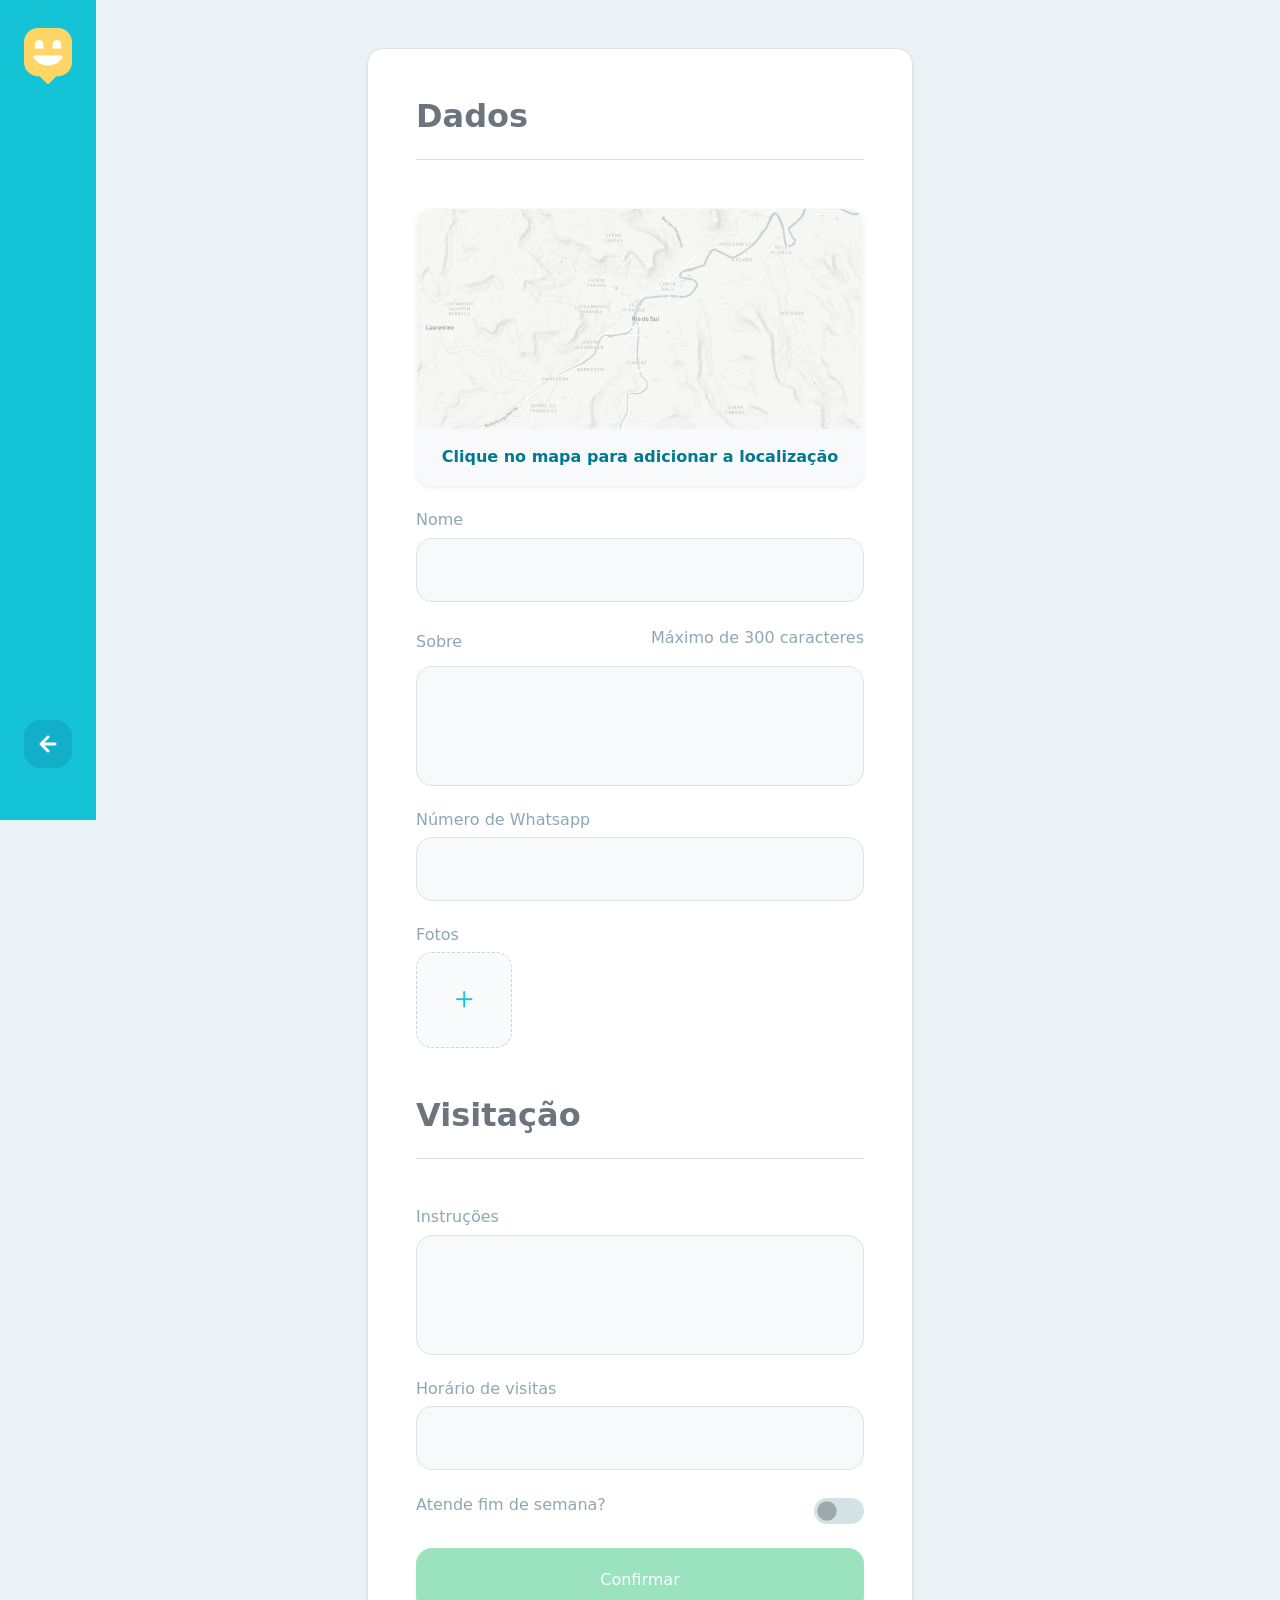
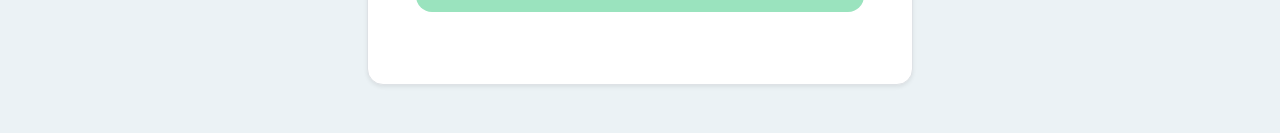
==== bootstrap/dados.html @ 47d3cef7 "primeira alteração" ====
<!doctype html>
<html lang="en">

<head>
    <meta charset="utf-8" />
    <meta name="viewport" content="width=device-width, initial-scale=1" />
    <title>Bootstrap demo</title>
    <link href="https://cdn.jsdelivr.net/npm/bootstrap@5.3.8/dist/css/bootstrap.min.css" rel="stylesheet"
        integrity="sha384-sRIl4kxILFvY47J16cr9ZwB07vP4J8+LH7qKQnuqkuIAvNWLzeN8tE5YBujZqJLB" crossorigin="anonymous" />
    <link rel="stylesheet" href="style.css" />
</head>

<body class="dados" style="background-color: #ebf2f5">
    <div class="container">
        <div class="row">
            <div class="col-3">

                <div class="d-flex flex-row text-white sidebar">
                    <img src="img/LogoDados.png" alt="LogoDados" class="logodados" />

                    <a class="btn btn-dados d-flex" href="index.html" role="button">
                        <img src="img/Botão.png" alt="Ícone" class="" />
                    </a>

                </div>
            </div>

            <div class="col-6 mt-5 mb-5">
                <div class="bg-white rounded-4 shadow-sm p-4 p-md-5 border text-secondary">
                    <h2 class="fw-bold">Dados</h2>

                    <div class="linha mt-4"></div>

                    <div class="card border-light shadow-sm rounded-4 overflow-hidden mt-5" style="max-width: 550px">
                        <!-- Área do Mapa (Imagem) -->
                        <div class="bg-light d-flex align-items-center justify-content-center" style="height: 220px">
                            <img src="img/mapa.png" class="w-100 h-100 object-fit-cover" alt="Mapa" />
                        </div>

                        <!-- Rodapé com o Texto -->
                        <div class="text-center py-3 bg-body-tertiary btn-input">
                            <a href="#" class="text-decoration-none fw-semibold " style="color: #007991">
                                Clique no mapa para adicionar a localização
                            </a>
                        </div>
                    </div>

                    <div>

                        <h6 class="mt-4" style="color: #8fa7b2">Nome</h6>

                        <div class="input-group input-group-lg ">
                            <input type="text" class="form-control rounded-4 bg-body-tertiary btn-input"
                                style="width: 548px; height: 64px;" />
                        </div>

                    </div>

                    <div>

                        <div class="mt-4 d-flex center align-items-center justify-content-between">
                            <h6 class="" style="color: #8fa7b2">Sobre</h6>
                            <p class="" style="color: #8FA7B2">Máximo de 300 caracteres</p>
                        </div>
                        <div class="input-group input-group-lg ">
                            <input type="text" class="form-control rounded-4 bg-body-tertiary btn-input"
                                style="width: 548px; height: 120px;" />
                        </div>

                    </div>

                    <div>

                        <h6 class="mt-4" style="color: #8fa7b2">Número de Whatsapp</h6>

                        <div class="input-group input-group-lg">
                            <input type="text" class="form-control rounded-4 bg-body-tertiary btn-input"
                                style="width: 548px; height: 64px;" />
                        </div>

                    </div>

                    <div>

                        <h6 class="mt-4" style="color: #8fa7b2">Fotos</h6>

                        <div class="mb-3">

                            <input type="file" id="addFoto" class="d-none" accept="image/*">

                            <label for="addFoto"
                                class=" btn-fotos upload-btn d-flex align-items-center justify-content-center border border-dashed rounded-4 bg-light cursor-pointer">
                                <img src="img/+.png" alt="Ícone" class="" />
                            </label>
                        </div>
                    </div>

                    <div>
                        <h2 class="fw-bold mt-5">Visitação</h2>
                        <div class="linha mt-4"></div>
                    </div>
                    <div>

                        <h6 class="mt-5" style="color: #8fa7b2">Instruções</h6>

                        <div class="input-group input-group-lg ">
                            <input type="text" class="form-control rounded-4 bg-body-tertiary btn-input"
                                style="width: 548px; height: 120px;" />
                        </div>

                    </div>

                    <div>

                        <h6 class="mt-4" style="color: #8fa7b2">Horário de visitas</h6>

                        <div class="input-group input-group-lg">
                            <input type="text" class="form-control rounded-4 bg-body-tertiary btn-input"
                                style="width: 548px; height: 64px;" />
                        </div>

                    </div>

                    <div class="mt-4 d-flex align-items-center justify-content-between pb-4">
                        <h6 class="" style="color: #8fa7b2">Atende fim de semana?</h6>

                        <div class="form-check form-switch p-0 m-0">
                            <input class="btn-toggle form-check-input custom-switch" type="checkbox" role="switch"
                                id="switchFimSemana">
                        </div>
                    </div>

                    <div class="d-grid gap-2">
                        <button type="button" class="btn-confirmar btn btn-success mt- mb-4 rounded-4 ">Confirmar</button>
                    </div>
                </div>


            </div>
        </div>
    </div>

    <script src="https://cdn.jsdelivr.net/npm/bootstrap@5.3.8/dist/js/bootstrap.bundle.min.js"
        integrity="sha384-FKyoEForCGlyvwx9Hj09JcYn3nv7wiPVlz7YYwJrWVcXK/BmnVDxM+D2scQbITxI"
        crossorigin="anonymous"></script>
</body>

</html>
---- bootstrap/style.css ----
body {
    background-repeat: no-repeat;
    background-attachment: fixed;
    background-size: cover;
    min-width: 1000px
}

#dados {
    background-color: #EBF2F5;
}

.logo {
    width: 50%;
}

.logodados {
    width: 48px;
    height: 56px;
    position: absolute;
    bottom: 46rem;
}

.crianças {
    width: 65%;
}

.texto {
    max-width: 40%;
}

.btn-customizado {
    background-color: #FFD666;
    border: none;
    border-radius: 30px;
    width: 80px;
    height: 80px;
    display: flex;
    align-items: center;
    justify-content: center;
    position: absolute;
    top: 25rem;
}

.btn-dados {
    background-color: #12AFCB;
    border: none;
    border-radius: 16px;
    width: 48px;
    height: 48px;
    display: flex;
    align-items: center;
    justify-content: center;
    position: absolute;
    top: 45rem;
}

.btn-dados:hover {
    background-color: #17D6EB;
}

.btn-customizado:hover {
  background-color: #96FEFF;
}

.sidebar {
    display: flex;
    flex-direction: column;
    align-items: center;
    justify-content: center;
    padding: 20px;
    background-color: #15C3D6;
    width: 96px;
    height: 820px;
    position: absolute;
    top: 0;
    left: 0;
    z-index: 10;
}

.linha {
    width: 100%;
    height: 1px;
    background-color: #D3E2E5;
    margin: 0;
}

.btn-fotos {
    width: 96px;
    height: 96px;
    border-style: dashed !important;
    border-color: #cbd5e1 !important;
    background-color: #f8fafc !important;
    cursor: pointer;
    transition: background-color 0.2s;
}

.btn-input:hover {
    background-color: #f1f5f9 !important; /* Efeito de hover discreto */
}

.btn-fotos:hover {
    background-color: #f1f5f9 !important; /* Efeito de hover discreto */
}

.btn-toggle {
    width: 50px !important;    /* Força uma largura maior para o botão */
    height: 26px !important;   /* Força uma altura maior para o botão */
    cursor: pointer;           /* Transforma o cursor em "mãozinha" ao passar o mouse */
    background-color: #D3E2E5; /* Cor cinza de fundo quando desativado */
    border: none;              /* Remove a borda padrão do Bootstrap */
}

.btn-toggle:checked {
    background-color: #37c862; /* Cor azul/verde quando o botão for ativado */
    border-color: none;
}

.btn-confirmar {
    background-color: rgba(55, 199, 127, 0.5);
    border: none;
    border-radius: 16px;
    height: 64px;
    display: flex;
    align-items: center;
    justify-content: center;
}

.btn-confirmar:hover {
    background-color: rgba(55, 199, 127, 1);
}
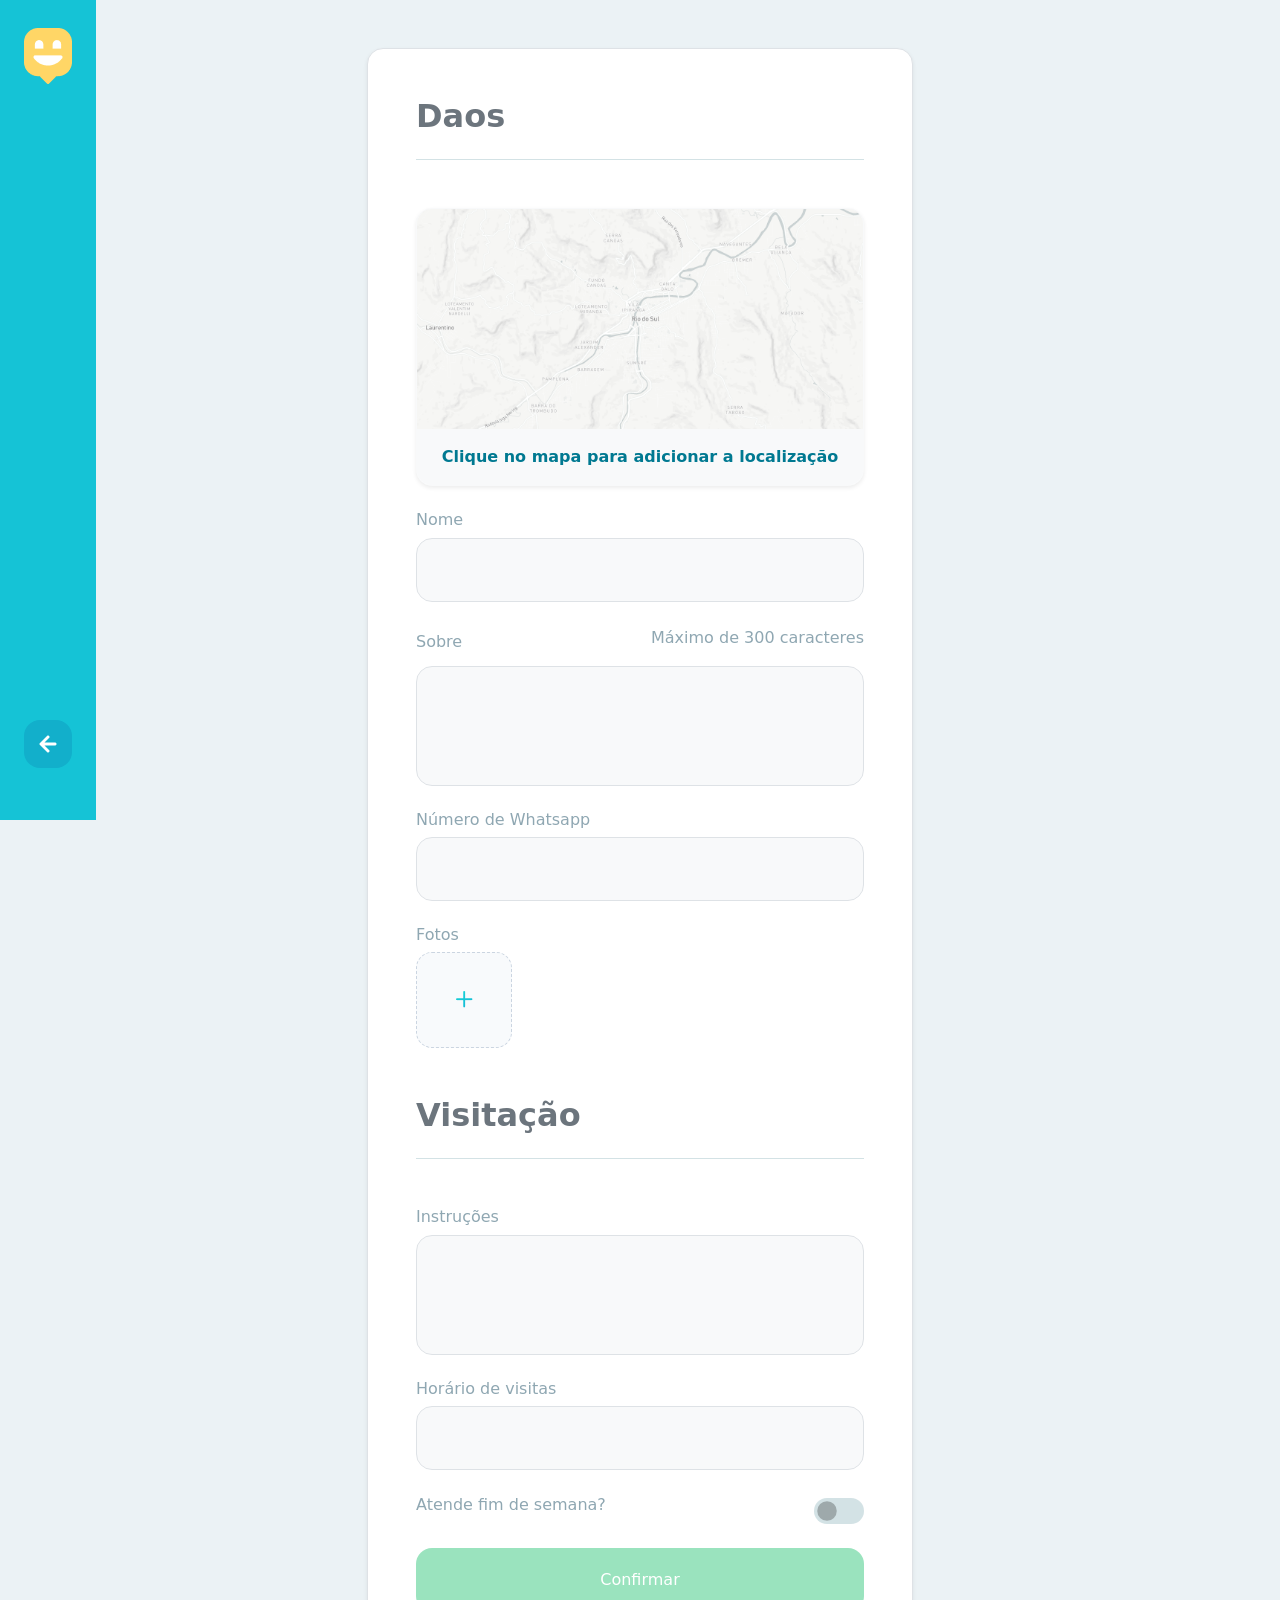
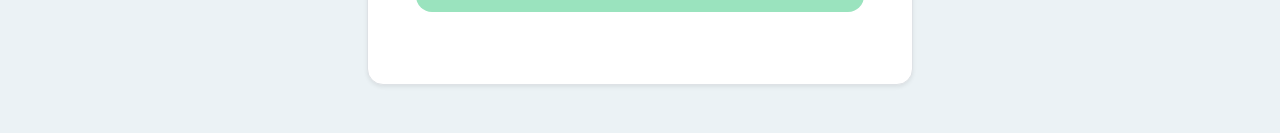
==== commit 8f57b2c5: "Segunda alteração" ====
--- a/bootstrap/dados.html
+++ b/bootstrap/dados.html
@@ -27,7 +27,7 @@
 
             <div class="col-6 mt-5 mb-5">
                 <div class="bg-white rounded-4 shadow-sm p-4 p-md-5 border text-secondary">
-                    <h2 class="fw-bold">Dados</h2>
+                    <h2 class="fw-bold">Daos</h2>
 
                     <div class="linha mt-4"></div>
 
